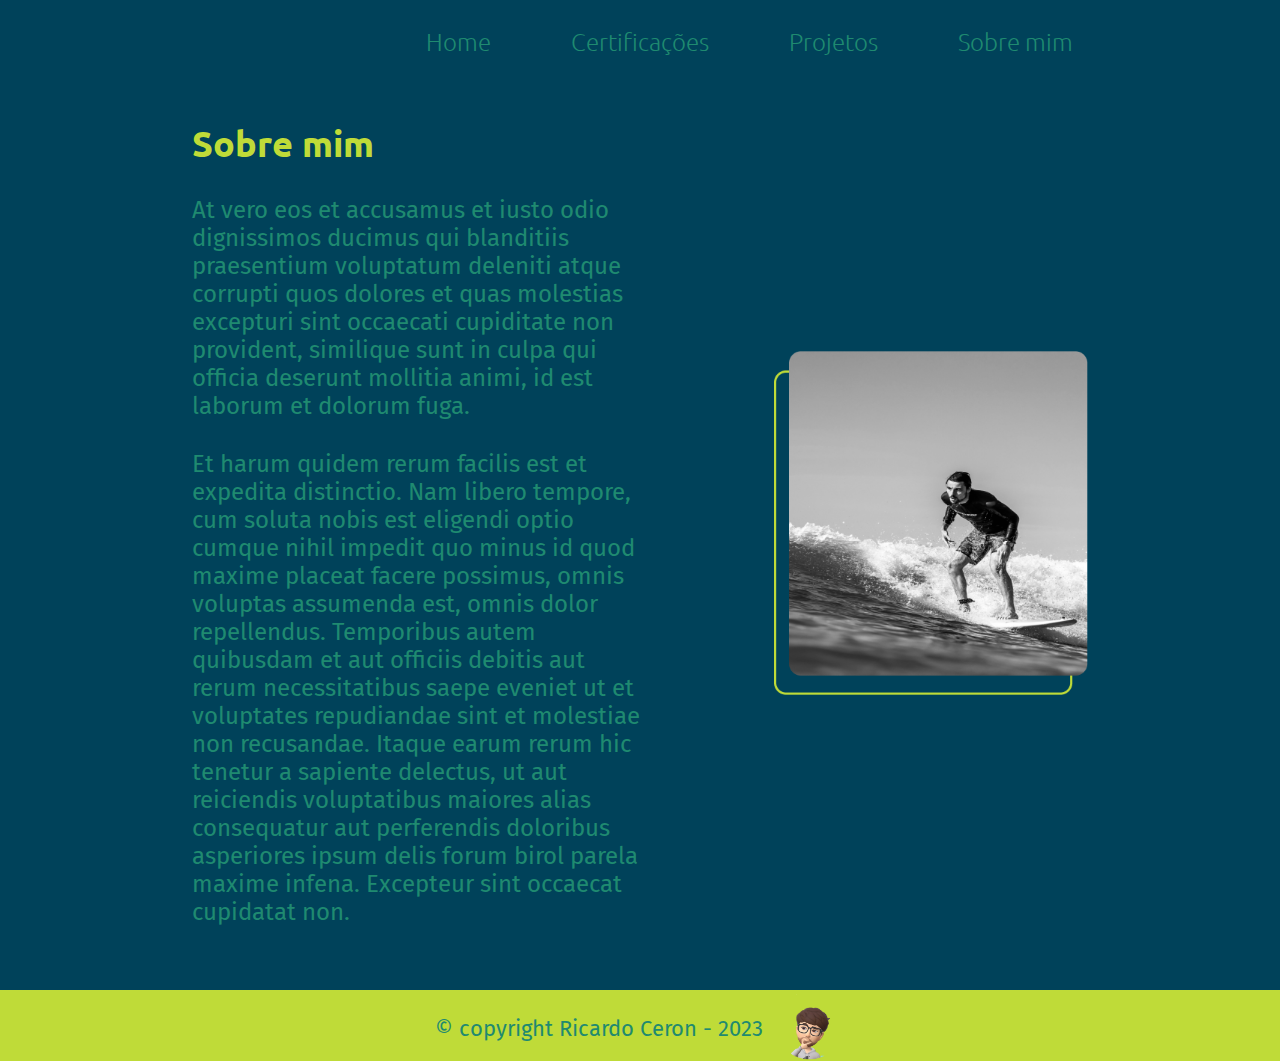
==== about.html @ 52f02e35 "Add files via upload" ====
<!DOCTYPE html>
<html lang="pt-br">
<head>
    <meta charset="UTF-8">
    <meta http-equiv="X-UA-Compatible" content="IE=edge">
    <meta name="viewport" content="width=device-width, initial-scale=1.0">
    <link rel="stylesheet" href="./styles/style.css">

    <title>Sobre mim - Ricardo Ceron</title>
</head>
<body>
    <header class="cabecalho">
        <nav class="cabecalho__menu">
            <a class="cabecalho__menu__link" href="index.html"> Home </a>
            <a class="cabecalho__menu__link" href="certificacoes.html"> Certificações </a>
            <a class="cabecalho__menu__link" href="projetos.html"> Projetos </a>
            <a class="cabecalho__menu__link" href="about.html"> Sobre mim </a>
        </nav>
    </header>

    <main class="apresentacao">
        <section class="apresentacao__conteudo">
            <h1 class="apresentacao__conteudo__titulo__sobre">
                Sobre mim
            </h1>
            <p class="apresentacao__conteudo__paragrafo">
                 At vero eos et accusamus et iusto odio dignissimos ducimus qui blanditiis praesentium voluptatum deleniti atque corrupti quos dolores et quas molestias excepturi sint occaecati cupiditate non provident, similique sunt in culpa qui officia deserunt mollitia animi, id est laborum et dolorum fuga.
            </p>
            <p class="apresentacao__conteudo__paragrafo">
                Et harum quidem rerum facilis est et expedita distinctio. Nam libero tempore, cum soluta nobis est eligendi optio cumque nihil impedit quo minus id quod maxime placeat facere possimus, omnis voluptas assumenda est, omnis dolor repellendus. Temporibus autem quibusdam et aut officiis debitis aut rerum necessitatibus saepe eveniet ut et voluptates repudiandae sint et molestiae non recusandae. Itaque earum rerum hic tenetur a sapiente delectus, ut aut reiciendis voluptatibus maiores alias consequatur aut perferendis doloribus asperiores ipsum delis forum birol parela maxime infena. Excepteur sint occaecat cupidatat non.
            </p>

        </section>

    <img class="apresentacao__imagem" src="./assets/about.png" alt="Ricardo Ceron caminhando pela praia com sua prancha de surf.">


    </main>
        
    <footer class="rodape">
        <div class="rodape__texto">
            <p> &copy; copyright Ricardo Ceron - 2023 </p>
        </div>

        <img class="rodape__imagem" src="./assets/avatar.png" alt="avatar Ricardo Ceron">
    </footer>
    
</body>
</html>
---- styles/style.css ----
@import url('https://fonts.googleapis.com/css2?family=Fira+Sans:wght@200&family=Ubuntu:wght@300;400&display=swap');

:root {
    --cor-primaria: #00425A;
    --cor-secundaria: #1F8A70;
    --cor-terciaria: #BFDB38;
    --cor-hover: #008B8B;

    --fonte-primaria:'Fira Sans', sans-serif;
    --fonte-secundaria:'Ubuntu', sans-serif;
}

* {
    margin: 0;
    padding: 0;
}

body {
    /* height: 100vh; */
    box-sizing: border-box;
    background-color: var(--cor-primaria);
    color: var(--cor-secundaria);
}

.cabecalho {
    padding:2% 0% 0% 15%;
}

.cabecalho__menu {
    display: flex;
    gap: 80px;
    justify-content: flex-end;
    padding-right: 19%;
}

.cabecalho__menu__link {
    font-family: var(--fonte-secundaria);
    font-size: 1.5rem;
    font-weight: 300;
    text-decoration: none;
    color: var(--cor-secundaria);
}

.apresentacao__imagem {
    width: 35%;
}

.apresentacao {
    display: flex;
    align-items: center;
    justify-content: space-between;
    padding: 5% 15%;
    gap: 82px;
}

.apresentacao__conteudo {
    width: 50%;
    display: flex;
    flex-direction: column;
    gap: 30px;
}

.destaque-titulo {
    color: var(--cor-terciaria);
}

.apresentacao__conteudo__titulo {
    font-size: 2.25rem;
    font-family: var(--fonte-secundaria);
}

.apresentacao__conteudo__titulo__sobre {
    font-size: 2.25rem;
    font-family: var(--fonte-secundaria);
    color: var(--cor-terciaria);
}

.apresentacao__conteudo__paragrafo {
    font-size: 1.5rem;
    font-family: var(--fonte-primaria);
}


.apresentacao__links {
    display: flex;
    justify-content: space-between;
    flex-direction: column;
    align-items: center;
    gap: 32px;
}

.apresentacao__links__subtitulo {
    font-family: var(--fonte-secundaria);
    font-size: 1.5rem;
}

.apresentacao__links__navegacao {
    display: flex;
    justify-content: center;
    gap: 12px;
    width: 50%;
    text-align: center;
    border: 2px solid var(--cor-terciaria);
    border-top-left-radius: 10px;
    border-bottom-right-radius: 10px;
    font-size: 1.25rem;
    font-weight: 600;
    font-family: var(--fonte-primaria);
    padding: 21.5px 0;
    color: var(--cor-secundaria);
    text-decoration: none;
}

.apresentacao__links__navegacao:hover {
    background-color: var(--cor-hover);
    color: var(--cor-terciaria);
    transform:scale(104%);
}

.rodape {
    display: flex;
    justify-content:center;
    background-color: var(--cor-terciaria);
}

.rodape__texto {
    color: var(--cor-secundaria);
    text-align: center;
    font-family: var(--fonte-primaria);
    font-size: 1.375rem;
    padding-top: 2%;
}

.rodape__imagem {
    width: 70px;
    text-align: center;
    padding-left: 1%;
}


/* --- Estilo da pagina de certificações */

.dev {
    padding: 5% 15%;
    background:var(--cor-primaria);
    font-family:var(--fonte-secundaria);
}

.dev__conteudo__texto {
    font-size: 1.5rem;
    font-family: var(--fonte-primaria);
}

.dev__conteudo__titulo {
    color: var(--cor-terciaria);
    padding-top: 5%;
}

.dev__conteudo__lista {
    width: 100%;
}

.dev__conteudo__subtitulo {
    padding: 4%;
}

.dev__conteudo__subtitulo__certificados {
    display: flex;
    flex-wrap: wrap;
}

.icone-diploma {
    margin: 5%;
}

.icone-diploma img {
    width: 200px;
    -moz-transition: all 0.5s;
    -webkit-transition: all 0.5s;
    transition: all 0.5s;
    border-style: solid;
    border-color: var(--cor-terciaria);
}
.icone-diploma:hover img {
    -moz-transform: scale(1.2);
    -webkit-transform: scale(1.2);
    transform: scale(1.2);
}

/* --- Estilo da pagina de projetos */

.projetos {
    display: flex;
    align-items: center;
    justify-content: space-between;
    padding: 5% 15%;
    gap: 82px;
}

/* .projetos__conteudo {
    text-align: center;
} */

.projetos__conteudo__titulo {
    padding: 5% 0;
    color: var(--cor-terciaria);
    font-size: 2.25rem;
    font-family: var(--fonte-secundaria);
}

.projetos__conteudo__container {
    text-align: center;
}

.projetos__conteudo__texto {
    padding-bottom: 5%;
    color: var(--cor-secundaria);
    font-size: 1.5rem;
    font-family: var(--fonte-primaria);
}

.freeway {
	padding: 3em 0;
	text-align: center;
}

.freeway-jogo {
	width: 500px;
	height: 450px;
	margin: 0 auto;
}

.freeway p {
	margin: 0 0 2em;
	text-align: center;
}

.projetos__conteudo__imagem {
    width: 500px;
    padding-left: 25%;
}

/* --- Adaptações responsivas */

@media (max-width: 1200px){
    .cabecalho {
        padding: 7%;
    }

    .cabecalho__menu {
        padding-right: 0%;
        justify-content: center;
        flex-wrap: wrap;
    }

    .apresentacao {
        flex-direction: column;
        padding: 5%;
    }

    .apresentacao__imagem {
        width: 60%;
    }

    .apresentacao__conteudo {
        width: auto;
    }

    .dev__conteudo__texto {
        flex-direction: column;
        padding: 5% 10%;
        justify-content: center;
    }

    .dev__conteudo__lista {
        flex-direction: column;
        padding: 5% 10%;
    }
    
}
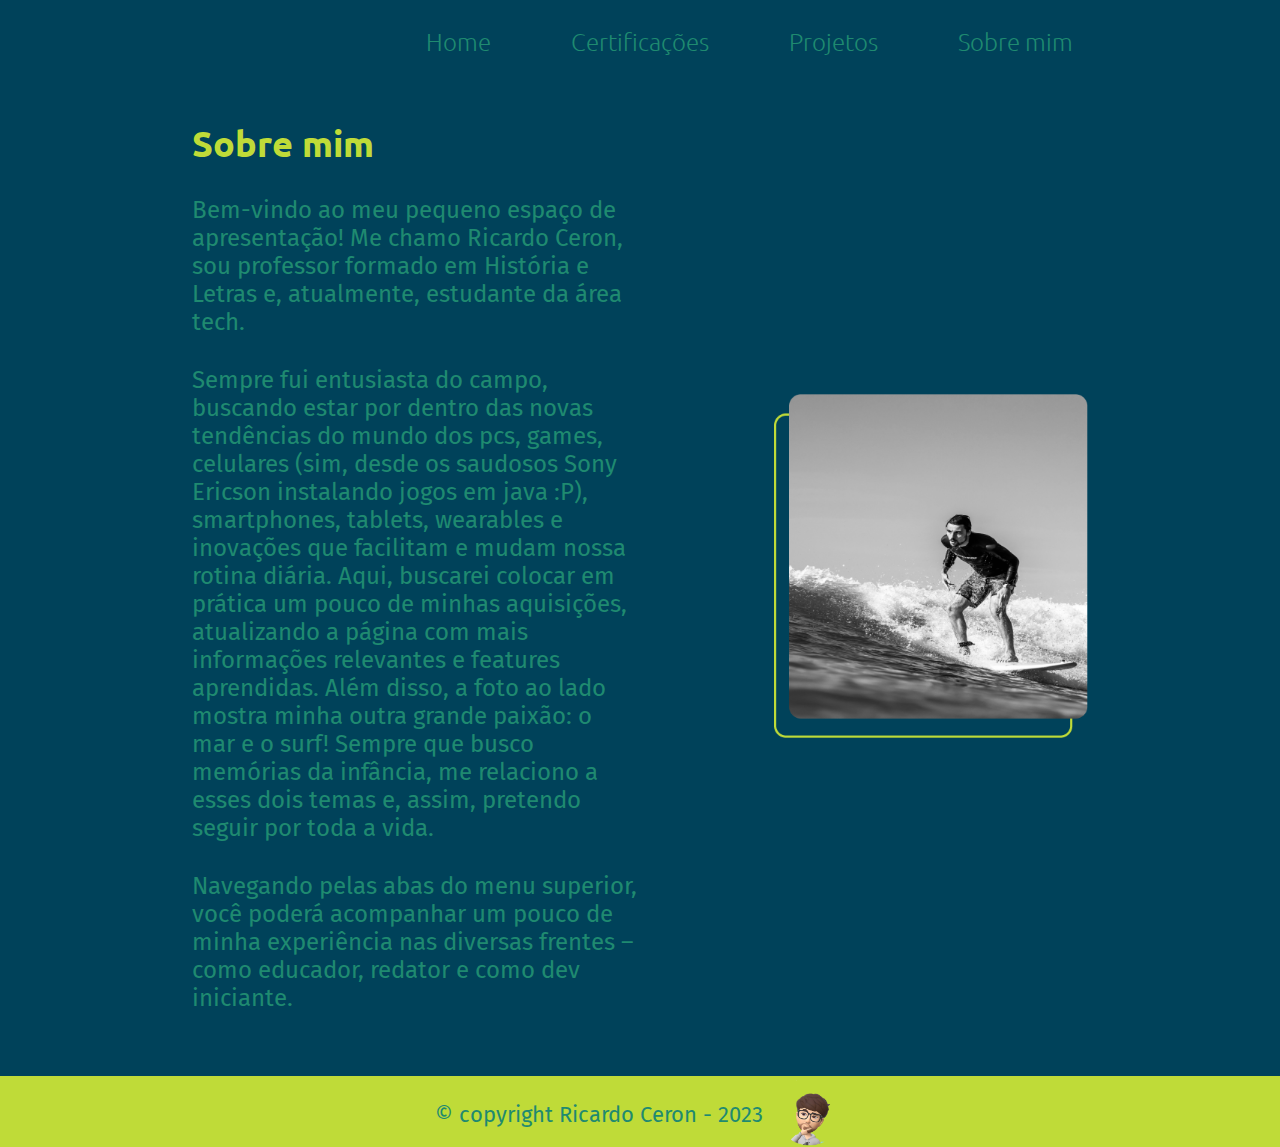
==== commit 2c04b20c: "Update about.html" ====
--- a/about.html
+++ b/about.html
@@ -23,11 +23,17 @@
             <h1 class="apresentacao__conteudo__titulo__sobre">
                 Sobre mim
             </h1>
-            <p class="apresentacao__conteudo__paragrafo">
-                 At vero eos et accusamus et iusto odio dignissimos ducimus qui blanditiis praesentium voluptatum deleniti atque corrupti quos dolores et quas molestias excepturi sint occaecati cupiditate non provident, similique sunt in culpa qui officia deserunt mollitia animi, id est laborum et dolorum fuga.
+             <p class="apresentacao__conteudo__paragrafo">
+                Bem-vindo ao meu pequeno espaço de apresentação! Me chamo Ricardo Ceron, sou professor formado em História e Letras e, atualmente, estudante da área tech.
             </p>
             <p class="apresentacao__conteudo__paragrafo">
-                Et harum quidem rerum facilis est et expedita distinctio. Nam libero tempore, cum soluta nobis est eligendi optio cumque nihil impedit quo minus id quod maxime placeat facere possimus, omnis voluptas assumenda est, omnis dolor repellendus. Temporibus autem quibusdam et aut officiis debitis aut rerum necessitatibus saepe eveniet ut et voluptates repudiandae sint et molestiae non recusandae. Itaque earum rerum hic tenetur a sapiente delectus, ut aut reiciendis voluptatibus maiores alias consequatur aut perferendis doloribus asperiores ipsum delis forum birol parela maxime infena. Excepteur sint occaecat cupidatat non.
+                Sempre fui entusiasta do campo, buscando estar por dentro das novas tendências do mundo dos pcs, games, celulares (sim, desde os saudosos Sony Ericson instalando jogos em java :P), smartphones, tablets, wearables e inovações que facilitam e mudam nossa rotina diária.
+                Aqui, buscarei colocar em prática um pouco de minhas aquisições, atualizando a página com mais informações relevantes e features aprendidas.
+                Além disso, a foto ao lado mostra minha outra grande paixão: o mar e o surf! Sempre que busco memórias da infância, me relaciono a esses dois temas e, assim, pretendo seguir por toda a vida.
+            </p>
+
+            <p class="apresentacao__conteudo__paragrafo">
+                Navegando pelas abas do menu superior, você poderá acompanhar um pouco de minha experiência nas diversas frentes – como educador, redator e como dev iniciante.
             </p>
 
         </section>
@@ -46,4 +52,4 @@
     </footer>
     
 </body>
-</html>+</html>
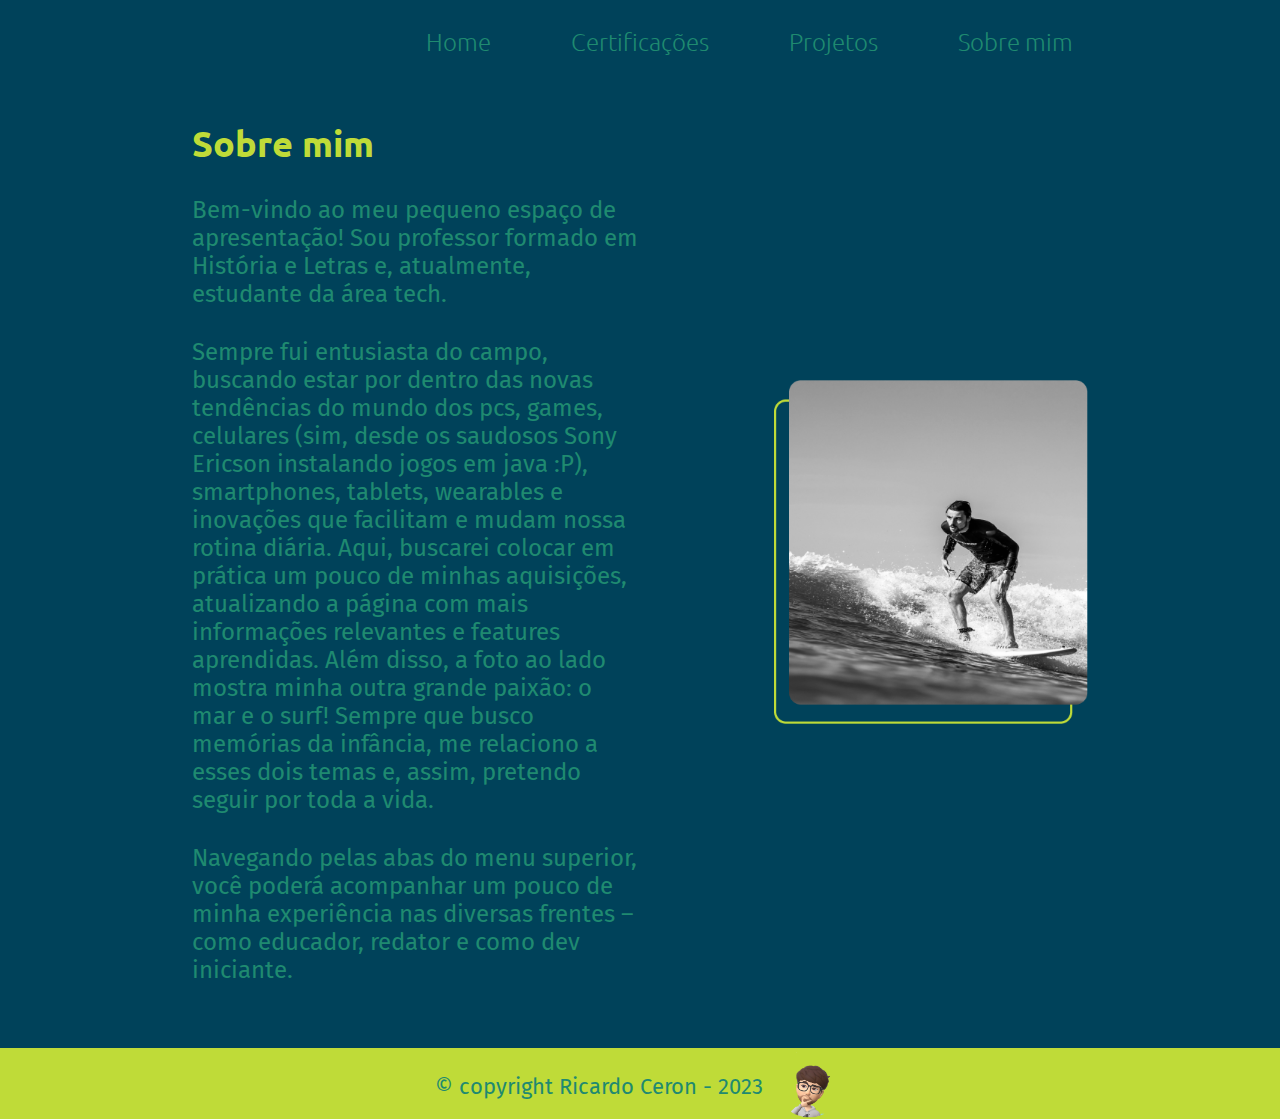
==== commit 5a4f9eda: "Update about.html" ====
--- a/about.html
+++ b/about.html
@@ -24,7 +24,7 @@
                 Sobre mim
             </h1>
              <p class="apresentacao__conteudo__paragrafo">
-                Bem-vindo ao meu pequeno espaço de apresentação! Me chamo Ricardo Ceron, sou professor formado em História e Letras e, atualmente, estudante da área tech.
+                Bem-vindo ao meu pequeno espaço de apresentação! Sou professor formado em História e Letras e, atualmente, estudante da área tech.
             </p>
             <p class="apresentacao__conteudo__paragrafo">
                 Sempre fui entusiasta do campo, buscando estar por dentro das novas tendências do mundo dos pcs, games, celulares (sim, desde os saudosos Sony Ericson instalando jogos em java :P), smartphones, tablets, wearables e inovações que facilitam e mudam nossa rotina diária.
